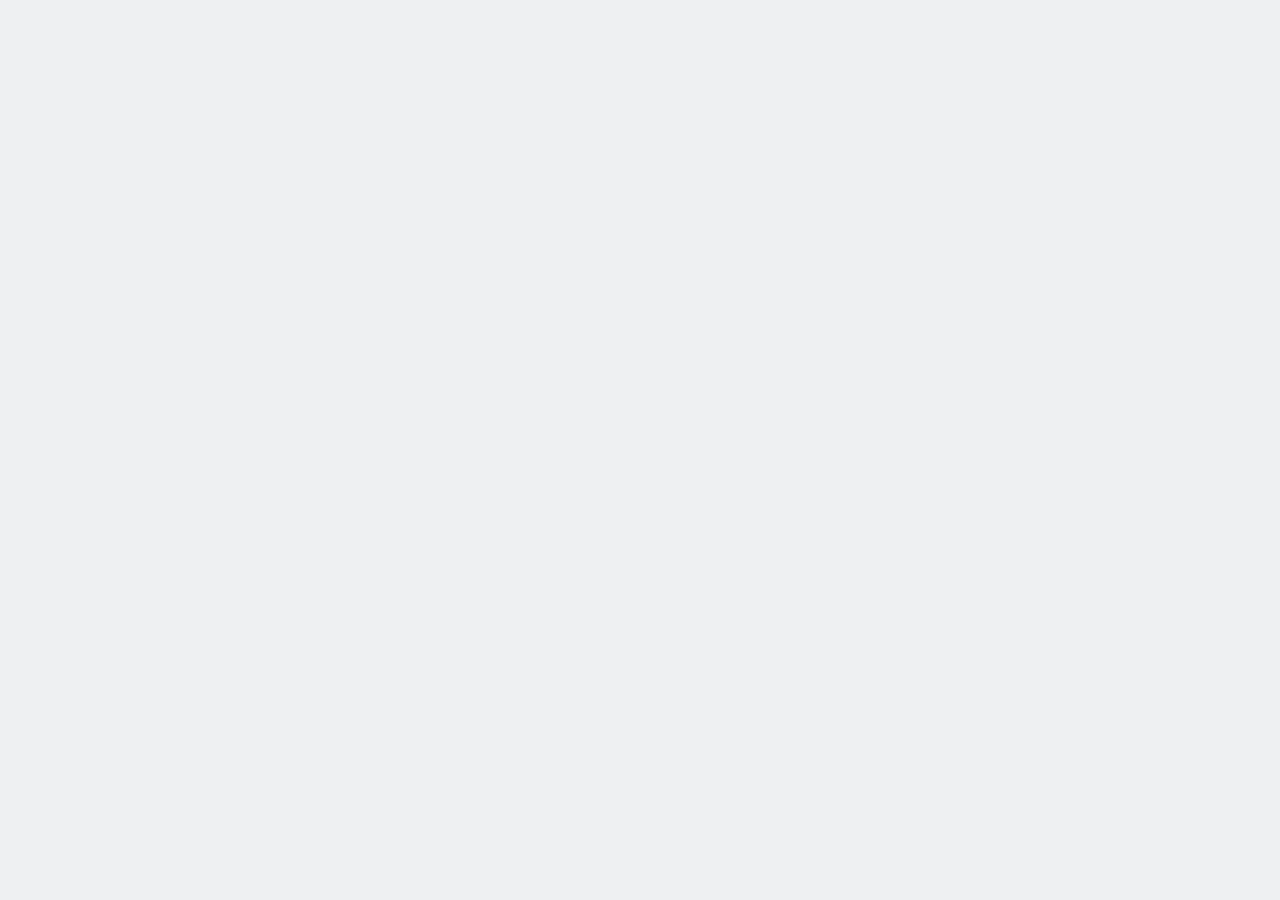
==== addins/acero-zapatas/Tablero/web/index.html @ 395cefc3 "feat(zapatas): crea el add-in de acero en zapatas en el monorepo (#247) Agrega addins/acero-zapatas " ====
<!doctype html>
<html lang="es">
<head>
<meta charset="utf-8">
<title>Acero en zapatas</title>
<!-- Ventana vacía de #247. El tablero de la maqueta aprobada llega en #252. -->
<style>
body{margin:0;background:#EEF0F2}
</style>
</head>
<body>
</body>
</html>
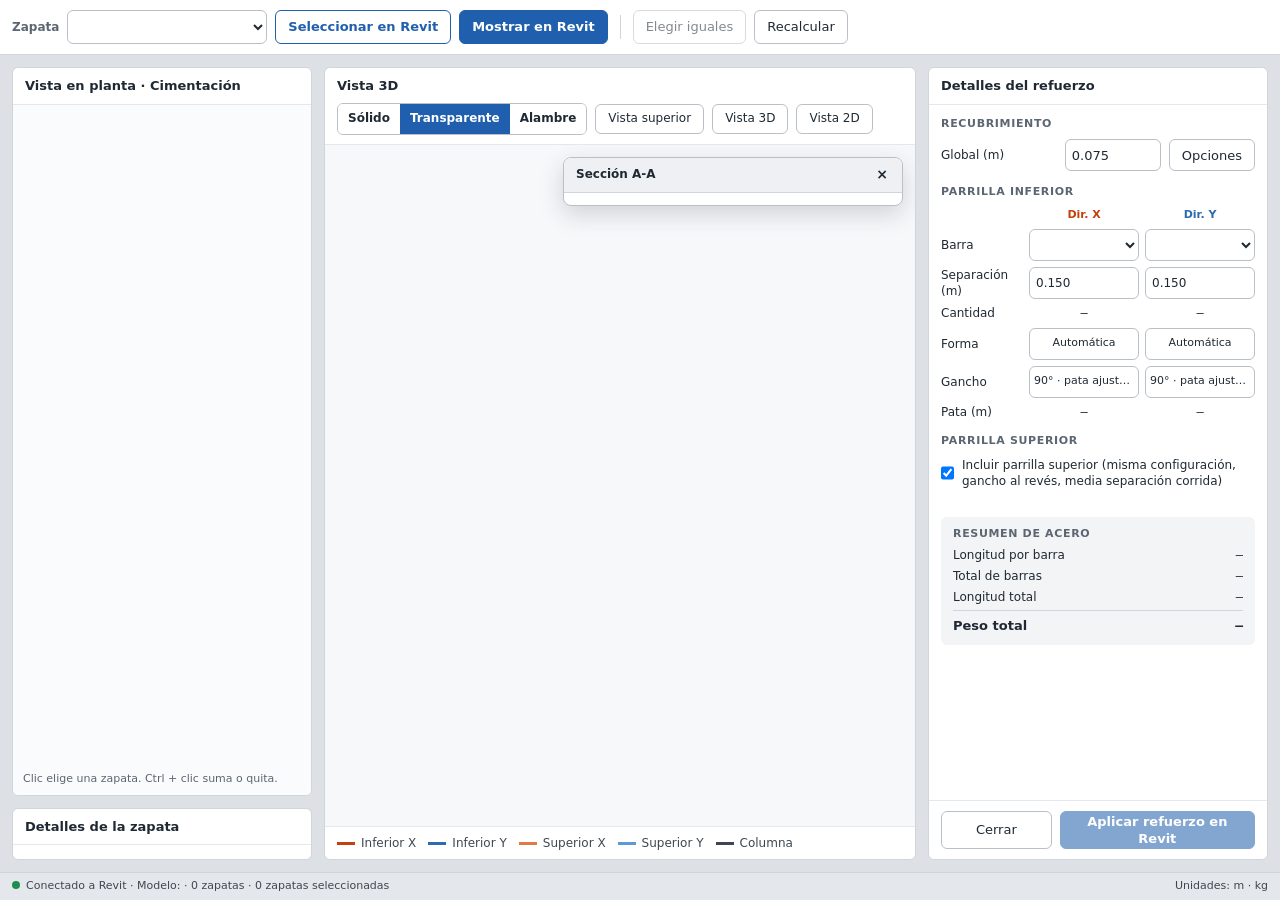
==== commit 683e3523: "feat(zapatas): lector, catalogo, tablero y generacion del acero (#248, #250, #252, #254) Lee las zap" ====
--- a/addins/acero-zapatas/Tablero/web/index.html
+++ b/addins/acero-zapatas/Tablero/web/index.html
@@ -3,11 +3,214 @@
 <head>
 <meta charset="utf-8">
 <title>Acero en zapatas</title>
-<!-- Ventana vacía de #247. El tablero de la maqueta aprobada llega en #252. -->
+<!-- Tablero de zapatas (#252): la maqueta aprobada (#246), con los cambios de Juan Felipe del 04-nov (decisiones 7 y 8 del plan de #247). -->
 <style>
-body{margin:0;background:#EEF0F2}
+:root{--ink:#1F2933;--ink2:#3E4751;--ink3:#5B6672;--line:#D0D5DB;--line2:#E4E7EB;--campo:#B9C0C8;--azul:#1F5FAD;--azul2:#174A87;--x:#C2410C;--y:#2B6CB0;--x2:#E07A44;--y2:#5B9BD5;--bien:#1E8E4E;--mal:#B42318;--amarillo:#8A5A00;--fondoAm:#FFF6DD}
+*{box-sizing:border-box}
+html,body{height:100%;margin:0}
+body{background:#DDE1E6;font:13px/1.35 'Segoe UI',system-ui,sans-serif;color:var(--ink);display:flex;flex-direction:column;overflow:hidden}
+button,select,input{font:inherit;color:inherit}
+button{cursor:pointer}
+button:disabled{cursor:not-allowed;opacity:.55}
+button:focus-visible,input:focus-visible,select:focus-visible{outline:2px solid var(--azul);outline-offset:2px}
+h2{margin:0;font-size:13px;font-weight:600}
+h3{margin:0;font-size:11px;font-weight:700;letter-spacing:.06em;text-transform:uppercase;color:var(--ink3)}
+.mono{font-family:Consolas,monospace}
+.barra{display:flex;flex-wrap:wrap;align-items:center;gap:8px;padding:10px 12px;background:#fff;border-bottom:1px solid var(--line)}
+.btn{height:34px;padding:0 12px;border:1px solid var(--campo);border-radius:6px;background:#fff;font-weight:500}
+.btn.azul{background:var(--azul);border-color:var(--azul);color:#fff;font-weight:600}
+.btn.borde{border-color:var(--azul);color:var(--azul);font-weight:600}
+.sep{width:1px;height:24px;background:var(--line);margin:0 4px}
+select,input[type=number]{height:32px;padding:0 6px;border:1px solid var(--campo);border-radius:6px;background:#fff;width:100%;min-width:0}
+#cuerpo{flex:1;min-height:0;display:grid;grid-template-columns:300px minmax(420px,1fr) 340px;gap:12px;padding:12px}
+.panel{background:#fff;border:1px solid var(--line);border-radius:6px;overflow:hidden;display:flex;flex-direction:column;min-height:0}
+.titulo{display:flex;align-items:center;justify-content:space-between;gap:8px;padding:9px 12px;border-bottom:1px solid var(--line2);flex-wrap:wrap}
+.col{display:flex;flex-direction:column;gap:12px;min-height:0}
+#planta{padding:8px;background:#FAFBFC;flex:1;min-height:180px}
+#planta svg{width:100%;height:100%;display:block}
+.nota{margin:0;padding:0 10px 8px;font-size:11px;color:var(--ink3);background:#FAFBFC}
+dl{margin:0;padding:4px 12px 10px;display:grid;grid-template-columns:auto 1fr;column-gap:8px;overflow:auto}
+dt,dd{padding:5px 0;border-bottom:1px solid #EEF0F3;margin:0}
+dt{color:var(--ink3)}
+dd{text-align:right;font-weight:500}
+#vista{position:relative;flex:1;min-height:0;background:#F7F8FA;overflow:hidden;cursor:grab;touch-action:none}
+#vista:active{cursor:grabbing}
+#svg3d{width:100%;height:100%;display:block}
+.grupo{display:flex;border:1px solid var(--campo);border-radius:6px;overflow:hidden}
+.grupo button{height:30px;padding:0 10px;border:0;background:#fff;font-size:12px;font-weight:600}
+.grupo button[aria-pressed=true]{background:var(--azul);color:#fff}
+#emergente{position:absolute;top:12px;right:12px;width:340px;max-width:calc(100% - 24px);background:#fff;border:1px solid var(--campo);border-radius:8px;box-shadow:0 8px 24px rgba(31,41,51,.18);cursor:default}
+#emergente header{display:flex;align-items:center;justify-content:space-between;padding:4px 4px 4px 12px;background:#EEF0F3;border-bottom:1px solid var(--line);font-size:12px;font-weight:600;border-radius:8px 8px 0 0}
+#emergente svg{width:100%;display:block}
+#emergente footer{display:flex;justify-content:space-between;gap:8px;padding:4px 12px 8px;font-size:11px;color:var(--ink3)}
+.x{width:32px;height:26px;border:0;background:transparent;font-size:14px}
+.leyenda{display:flex;flex-wrap:wrap;gap:12px;padding:8px 12px;border-top:1px solid var(--line2);font-size:12px;color:var(--ink2)}
+.leyenda i{display:inline-block;width:18px;height:3px;margin-right:6px;vertical-align:middle}
+#refuerzo{padding:12px;display:flex;flex-direction:column;gap:14px;overflow:auto;flex:1}
+.seccion{display:flex;flex-direction:column;gap:8px}
+.tabla{display:grid;grid-template-columns:82px minmax(0,1fr) minmax(0,1fr);gap:6px;align-items:center;font-size:12px}
+.tabla .cab{font-size:11px;font-weight:700;text-align:center}
+.tabla .val{text-align:center;font-family:Consolas,monospace}
+.elige{height:32px;width:100%;padding:0 4px;border:1px solid var(--campo);border-radius:6px;background:#fff;font-size:11px;overflow:hidden;white-space:nowrap;text-overflow:ellipsis}
+.fila{display:flex;align-items:center;gap:8px}
+.fila label{flex:1;font-size:12px}
+.fila input[type=number]{width:96px;flex:none}
+.resumen{background:#F3F4F6;border-radius:6px;padding:10px 12px;display:flex;flex-direction:column;gap:5px;font-size:12px}
+.resumen div{display:flex;justify-content:space-between}
+.resumen .tot{font-size:13px;font-weight:700;padding-top:6px;border-top:1px solid var(--line)}
+#avisos{display:flex;flex-direction:column;gap:6px;font-size:12px}
+#avisos div{padding:6px 8px;border-radius:6px;background:var(--fondoAm);color:var(--amarillo)}
+#avisos div.mal{background:#FDECEA;color:var(--mal)}
+.pie{display:flex;gap:8px;padding:10px 12px;border-top:1px solid var(--line2)}
+.pie .btn{height:38px;flex:1}
+.pie .btn.azul{flex:2}
+#estado{display:flex;flex-wrap:wrap;justify-content:space-between;gap:8px;padding:6px 12px;background:#E4E7EB;border-top:1px solid var(--line);font-size:11px;color:var(--ink2)}
+#estado i{display:inline-block;width:8px;height:8px;border-radius:50%;background:var(--bien);margin-right:6px}
+#toast{position:fixed;left:50%;bottom:44px;transform:translateX(-50%);max-width:70%;background:#2B3138;color:#F3F4F6;padding:10px 14px;border-radius:6px;font-size:12px;box-shadow:0 8px 24px rgba(31,41,51,.3);z-index:30}
+#toast.mal{background:var(--mal)}
+#toast.bien{background:var(--bien)}
+.modal{position:fixed;inset:0;background:rgba(31,41,51,.45);display:flex;align-items:center;justify-content:center;z-index:20}
+.caja{background:#fff;border-radius:8px;width:min(860px,92vw);max-height:86vh;display:flex;flex-direction:column;box-shadow:0 12px 32px rgba(31,41,51,.3)}
+.caja.chica{width:min(440px,92vw)}
+.caja header{display:flex;align-items:center;justify-content:space-between;gap:8px;padding:10px 14px;border-bottom:1px solid var(--line2);flex-wrap:wrap}
+.caja .contenido{padding:12px 14px;overflow:auto}
+.caja footer{display:flex;justify-content:flex-end;gap:8px;padding:10px 14px;border-top:1px solid var(--line2)}
+.rejilla{display:grid;grid-template-columns:repeat(auto-fill,minmax(112px,1fr));gap:8px}
+.ficha{display:flex;flex-direction:column;align-items:center;gap:4px;padding:8px 6px;border:1px solid var(--line);border-radius:6px;background:#fff;font-size:11px;min-height:96px}
+.ficha svg{width:90px;height:54px}
+.ficha.tenue{opacity:.55}
+.ficha[aria-pressed=true]{border:2px solid var(--azul);background:#E6EEF8;opacity:1}
+.ficha small{color:var(--ink3)}
+[hidden]{display:none!important}
+@media (max-width:1100px){#cuerpo{grid-template-columns:260px minmax(320px,1fr) 300px}}
 </style>
 </head>
 <body>
+<div class="barra">
+  <label for="sel" style="font-size:12px;font-weight:600;color:var(--ink3)">Zapata</label>
+  <select id="sel" style="width:auto;min-width:200px;height:34px"></select>
+  <button class="btn borde" id="bSeleccionar">Seleccionar en Revit</button>
+  <button class="btn azul" id="bMostrar">Mostrar en Revit</button>
+  <span class="sep"></span>
+  <button class="btn" id="bIguales">Elegir iguales</button>
+  <button class="btn" id="bRecalcular">Recalcular</button>
+</div>
+
+<div id="cuerpo">
+  <div class="col">
+    <section class="panel" style="flex:1">
+      <div class="titulo"><h2>Vista en planta · Cimentación</h2><span class="mono" id="cota" style="font-size:11px;color:var(--ink3)"></span></div>
+      <div id="planta"></div>
+      <p class="nota" id="notaPlanta">Clic elige una zapata. Ctrl + clic suma o quita.</p>
+    </section>
+    <section class="panel" style="max-height:48%">
+      <div class="titulo"><h2>Detalles de la zapata</h2></div>
+      <dl id="detalles"></dl>
+    </section>
+  </div>
+
+  <section class="panel">
+    <div class="titulo">
+      <h2 id="titulo3d">Vista 3D</h2>
+      <div style="display:flex;flex-wrap:wrap;align-items:center;gap:8px">
+        <div class="grupo" id="modos">
+          <button data-modo="solido" aria-pressed="false">Sólido</button>
+          <button data-modo="transparente" aria-pressed="true">Transparente</button>
+          <button data-modo="alambre" aria-pressed="false">Alambre</button>
+        </div>
+        <button class="btn" style="height:30px;font-size:12px" id="bArriba">Vista superior</button>
+        <button class="btn" style="height:30px;font-size:12px" id="bIso">Vista 3D</button>
+        <button class="btn" style="height:30px;font-size:12px" id="b2d" aria-pressed="true">Vista 2D</button>
+      </div>
+    </div>
+    <div id="vista">
+      <svg id="svg3d" role="img" aria-label="Vista 3D de la zapata y su acero"></svg>
+      <div id="emergente">
+        <header><span id="titulo2d">Sección A-A</span><button class="x" id="c2d" aria-label="Cerrar vista 2D">×</button></header>
+        <div id="sec2d"></div>
+        <footer><span id="esc2d"></span><span id="gan2d"></span></footer>
+      </div>
+    </div>
+    <div class="leyenda">
+      <span><i style="background:var(--x)"></i>Inferior X</span>
+      <span><i style="background:var(--y)"></i>Inferior Y</span>
+      <span><i style="background:var(--x2)"></i>Superior X</span>
+      <span><i style="background:var(--y2)"></i>Superior Y</span>
+      <span><i style="background:var(--ink2)"></i>Columna</span>
+    </div>
+  </section>
+
+  <section class="panel">
+    <div class="titulo"><h2>Detalles del refuerzo</h2></div>
+    <div id="refuerzo">
+      <div class="seccion">
+        <h3>Recubrimiento</h3>
+        <div class="fila"><label for="recG">Global (m)</label><input id="recG" type="number" step="0.005" min="0"><button class="btn" style="height:32px" id="bOpciones">Opciones</button></div>
+      </div>
+      <div class="seccion">
+        <h3>Parrilla inferior</h3>
+        <div class="tabla">
+          <span></span><span class="cab" style="color:var(--x)">Dir. X</span><span class="cab" style="color:var(--y)">Dir. Y</span>
+          <span>Barra</span><select id="numX" aria-label="Barra dirección X"></select><select id="numY" aria-label="Barra dirección Y"></select>
+          <span>Separación (m)</span><input id="sepX" type="number" step="0.01" min="0.01" aria-label="Separación dirección X"><input id="sepY" type="number" step="0.01" min="0.01" aria-label="Separación dirección Y">
+          <span>Cantidad</span><span class="val" id="canX">–</span><span class="val" id="canY">–</span>
+          <span>Forma</span><button class="elige" id="forX"></button><button class="elige" id="forY"></button>
+          <span>Gancho</span><button class="elige" id="ganX"></button><button class="elige" id="ganY"></button>
+          <span>Pata (m)</span><span class="val" id="patX">–</span><span class="val" id="patY">–</span>
+        </div>
+      </div>
+      <div class="seccion">
+        <h3>Parrilla superior</h3>
+        <label class="fila" style="min-height:28px"><input type="checkbox" id="sup" style="width:16px;height:16px;margin:0"><span style="font-size:12px">Incluir parrilla superior (misma configuración, gancho al revés, media separación corrida)</span></label>
+      </div>
+      <div id="avisos"></div>
+      <div class="resumen">
+        <h3>Resumen de acero</h3>
+        <div><span>Longitud por barra</span><span class="mono" id="rLon">–</span></div>
+        <div><span>Total de barras</span><span class="mono" id="rBar">–</span></div>
+        <div><span>Longitud total</span><span class="mono" id="rTot">–</span></div>
+        <div class="tot"><span>Peso total</span><span class="mono" id="rKg">–</span></div>
+      </div>
+    </div>
+    <div class="pie">
+      <button class="btn" id="bCerrar">Cerrar</button>
+      <button class="btn azul" id="bAplicar">Aplicar refuerzo en Revit</button>
+    </div>
+  </section>
+</div>
+
+<div id="estado"><span><i></i><span id="txtEstado">Leyendo el modelo…</span></span><span>Unidades: m · kg</span></div>
+<div id="toast" role="status" hidden></div>
+
+<div class="modal" id="mOpciones" hidden>
+  <div class="caja chica" role="dialog" aria-modal="true" aria-labelledby="tOpc">
+    <header><h2 id="tOpc">Recubrimiento por cara</h2><button class="x" data-cierra aria-label="Cerrar">×</button></header>
+    <div class="contenido seccion">
+      <div class="fila"><label for="recI">Abajo (m)</label><input id="recI" type="number" step="0.005" min="0"></div>
+      <div class="fila"><label for="recL">Lados (m)</label><input id="recL" type="number" step="0.005" min="0"></div>
+      <div class="fila"><label for="recS">Arriba (m)</label><input id="recS" type="number" step="0.005" min="0"></div>
+    </div>
+    <footer><button class="btn azul" data-cierra>Listo</button></footer>
+  </div>
+</div>
+
+<div class="modal" id="mCatalogo" hidden>
+  <div class="caja" role="dialog" aria-modal="true" aria-labelledby="tCat">
+    <header><h2 id="tCat">Catálogo</h2>
+      <label class="fila" id="filtroCat" style="font-size:12px"><input type="checkbox" id="todas" style="margin:0"><span>Mostrar todas</span></label>
+      <button class="x" data-cierra aria-label="Cerrar">×</button></header>
+    <div class="contenido"><div class="rejilla" id="rejilla"></div></div>
+  </div>
+</div>
+
+<div class="modal" id="mConfirmar" hidden>
+  <div class="caja chica" role="alertdialog" aria-modal="true" aria-labelledby="tCon">
+    <header><h2 id="tCon">Antes de generar</h2></header>
+    <div class="contenido" id="txtConfirmar"></div>
+    <footer><button class="btn" data-cierra>Cancelar</button><button class="btn azul" id="bConfirmar">Generar</button></footer>
+  </div>
+</div>
+
+<script src="zapatas.js"></script>
 </body>
 </html>
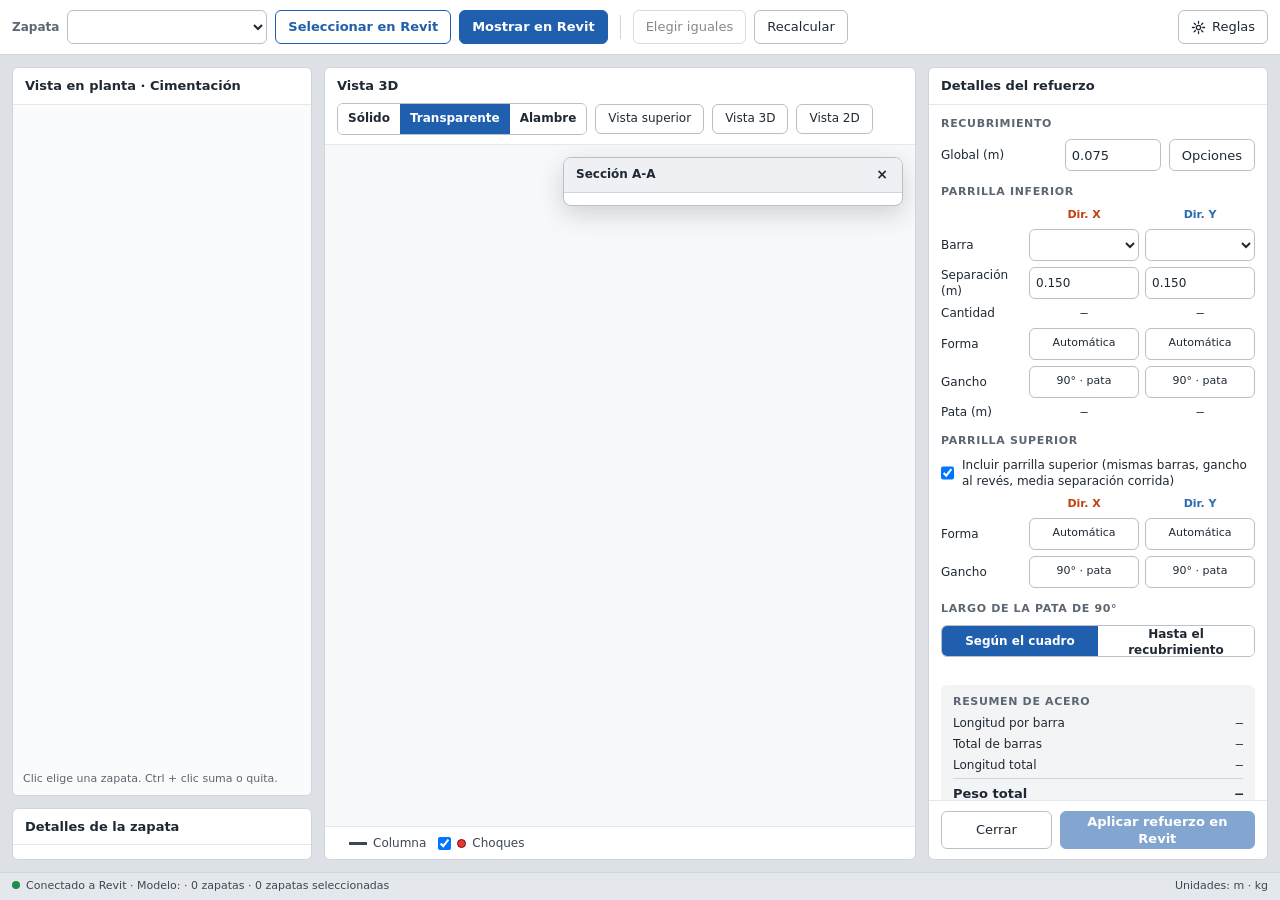
==== commit 0c0ddb20: "feat(zapatas): tablero con choques, colores, reglas y apartado en Revit - Vista 3D y seccion dibujad" ====
--- a/addins/acero-zapatas/Tablero/web/index.html
+++ b/addins/acero-zapatas/Tablero/web/index.html
@@ -46,6 +46,20 @@
 .x{width:32px;height:26px;border:0;background:transparent;font-size:14px}
 .leyenda{display:flex;flex-wrap:wrap;gap:12px;padding:8px 12px;border-top:1px solid var(--line2);font-size:12px;color:var(--ink2)}
 .leyenda i{display:inline-block;width:18px;height:3px;margin-right:6px;vertical-align:middle}
+.leyenda .punto{display:inline-block;width:9px;height:9px;border-radius:50%;background:#E53935;border:1px solid #7A0E0E}
+#diametros{display:flex;flex-wrap:wrap;gap:12px}
+#textoChoque{color:var(--mal);border-top:0;padding-top:0}
+.aviso-reglas{display:flex;flex-direction:column;gap:8px;padding:10px 12px;border:1px solid #E8C88F;border-radius:6px;background:#FDF6EA;font-size:12px}
+.candado{padding:6px 10px;border-radius:6px;background:#EEF0F3}
+.candado.abierto{background:#FDF6EA}
+.reglas-campos{display:grid;grid-template-columns:minmax(0,1fr) 150px 28px;gap:8px;align-items:center;font-size:12px;max-width:460px}
+.reglas-campos input,.reglas-tabla input{height:30px;padding:0 6px;border:1px solid var(--campo);border-radius:5px;font-family:Consolas,monospace;font-size:12px;width:100%;min-width:0}
+.reglas-campos input:disabled,.reglas-tabla input:disabled{background:#F3F4F6;color:var(--ink2)}
+.reglas-campos span{color:var(--ink3)}
+.reglas-campos .grupo button{white-space:nowrap}
+.reglas-tabla{display:grid;grid-template-columns:40px repeat(5,minmax(0,1fr));gap:5px;align-items:center;font-size:12px;max-width:640px}
+.reglas-tabla .cab{font-size:11px;color:var(--ink3)}
+.reglas-img{width:100%;max-width:820px;border-radius:6px;border:1px solid var(--line)}
 #refuerzo{padding:12px;display:flex;flex-direction:column;gap:14px;overflow:auto;flex:1}
 .seccion{display:flex;flex-direction:column;gap:8px}
 .tabla{display:grid;grid-template-columns:82px minmax(0,1fr) minmax(0,1fr);gap:6px;align-items:center;font-size:12px}
@@ -94,6 +108,11 @@
   <span class="sep"></span>
   <button class="btn" id="bIguales">Elegir iguales</button>
   <button class="btn" id="bRecalcular">Recalcular</button>
+  <span style="flex:1"></span>
+  <button class="btn" id="bReglas" style="display:flex;align-items:center;gap:6px">
+    <svg width="15" height="15" viewBox="0 0 16 16" aria-hidden="true"><circle cx="8" cy="8" r="2.3" stroke="currentColor" stroke-width="1.4" fill="none"></circle><path d="M8 1.5v2M8 12.5v2M1.5 8h2M12.5 8h2M3.4 3.4l1.4 1.4M11.2 11.2l1.4 1.4M3.4 12.6l1.4-1.4M11.2 4.8l1.4-1.4" stroke="currentColor" stroke-width="1.4" stroke-linecap="round"></path></svg>
+    Reglas
+  </button>
 </div>
 
 <div id="cuerpo">
@@ -132,12 +151,11 @@
       </div>
     </div>
     <div class="leyenda">
-      <span><i style="background:var(--x)"></i>Inferior X</span>
-      <span><i style="background:var(--y)"></i>Inferior Y</span>
-      <span><i style="background:var(--x2)"></i>Superior X</span>
-      <span><i style="background:var(--y2)"></i>Superior Y</span>
+      <span id="diametros"></span>
       <span><i style="background:var(--ink2)"></i>Columna</span>
-    </div>
+      <label style="display:flex;align-items:center;gap:6px"><input type="checkbox" id="capaChoques" checked style="margin:0"><b class="punto"></b>Choques</label>
+    </div>
+    <div id="textoChoque" class="leyenda" hidden></div>
   </section>
 
   <section class="panel">
@@ -161,7 +179,19 @@
       </div>
       <div class="seccion">
         <h3>Parrilla superior</h3>
-        <label class="fila" style="min-height:28px"><input type="checkbox" id="sup" style="width:16px;height:16px;margin:0"><span style="font-size:12px">Incluir parrilla superior (misma configuración, gancho al revés, media separación corrida)</span></label>
+        <label class="fila" style="min-height:28px"><input type="checkbox" id="sup" style="width:16px;height:16px;margin:0"><span style="font-size:12px">Incluir parrilla superior (mismas barras, gancho al revés, media separación corrida)</span></label>
+        <div class="tabla" id="tablaSup">
+          <span></span><span class="cab" style="color:var(--x)">Dir. X</span><span class="cab" style="color:var(--y)">Dir. Y</span>
+          <span>Forma</span><button class="elige" id="forSX"></button><button class="elige" id="forSY"></button>
+          <span>Gancho</span><button class="elige" id="ganSX"></button><button class="elige" id="ganSY"></button>
+        </div>
+      </div>
+      <div class="seccion">
+        <h3>Largo de la pata de 90°</h3>
+        <div class="grupo" id="largoPata">
+          <button data-largo="Cuadro" aria-pressed="true" style="flex:1">Según el cuadro</button>
+          <button data-largo="Recubrimiento" aria-pressed="false" style="flex:1">Hasta el recubrimiento</button>
+        </div>
       </div>
       <div id="avisos"></div>
       <div class="resumen">
@@ -197,8 +227,8 @@
 <div class="modal" id="mCatalogo" hidden>
   <div class="caja" role="dialog" aria-modal="true" aria-labelledby="tCat">
     <header><h2 id="tCat">Catálogo</h2>
-      <label class="fila" id="filtroCat" style="font-size:12px"><input type="checkbox" id="todas" style="margin:0"><span>Mostrar todas</span></label>
       <button class="x" data-cierra aria-label="Cerrar">×</button></header>
+    <p class="nota" id="notaCat" style="background:#fff;padding:8px 14px 0"></p>
     <div class="contenido"><div class="rejilla" id="rejilla"></div></div>
   </div>
 </div>
@@ -211,6 +241,51 @@
   </div>
 </div>
 
+<!-- Reglas generales: las mismas de vigas, en el mismo archivo (decisiones 38 y 38a del plan de 2026-11-05). -->
+<div class="modal" id="mReglas" hidden>
+  <div class="caja" role="dialog" aria-modal="true" aria-labelledby="tReg">
+    <header><h2 id="tReg">Reglas generales</h2><button class="x" id="cReglas" aria-label="Cerrar">×</button></header>
+    <div class="contenido seccion" style="gap:12px">
+      <div id="avisoReglas" role="alert" class="aviso-reglas" hidden>
+        <b>Hay cambios sin guardar en las reglas generales.</b>
+        <div class="fila" style="flex-wrap:wrap">
+          <button class="btn azul" id="rAvisoGuardar">Guardar y bloquear</button>
+          <button class="btn" id="rAvisoDescartar">Descartar</button>
+          <button class="btn" id="rAvisoSeguir" style="border:0;color:var(--azul)">Seguir editando</button>
+        </div>
+      </div>
+      <div id="problemaReglas" class="aviso-reglas" hidden></div>
+      <div class="fila candado" id="candado">
+        <svg width="14" height="14" viewBox="0 0 14 14" aria-hidden="true"><rect x="2.5" y="6" width="9" height="6.5" rx="1.2" stroke="currentColor" stroke-width="1.3" fill="none"></rect><path id="arcoCandado" d="M4.5 6V4.5a2.5 2.5 0 0 1 5 0V6" stroke="currentColor" stroke-width="1.3" fill="none" stroke-linecap="round"></path></svg>
+        <span id="txtCandado" style="flex:1;font-size:12px"></span>
+        <button class="btn" id="bCandado" style="height:28px;border:0;background:transparent;color:var(--azul);font-weight:600"></button>
+      </div>
+      <div class="reglas-campos">
+        <label for="rMult">Múltiplo de corte</label><input id="rMult" type="text"><span>m</span>
+        <label for="rGap">Distancia libre entre barras</label><input id="rGap" type="text"><span>cm</span>
+        <span>Varilla</span>
+        <div class="grupo" id="rVarilla"><button data-v="6">6 m</button><button data-v="12">12 m</button></div><span></span>
+        <span>Redondear ganchos</span>
+        <div class="grupo" id="rRedondeo"><button data-v="0">No</button><button data-v="5">5 cm</button><button data-v="10">10 cm</button></div><span></span>
+      </div>
+      <div class="reglas-tabla" id="rTabla"></div>
+      <p class="nota" style="padding:0;background:none">Gancho y estribo: largo total del gancho (curva + tramo recto), en m. En zapatas, el gancho de 90° es el largo de la pata «según el cuadro». Estas reglas valen para vigas y zapatas en este PC.</p>
+      <h3>Cuadros de referencia</h3>
+      <img src="img/ganchos-estandar.jpeg" alt="Dimensiones mínimas para ganchos estándar: ganchos de 90° y 180° y estribos de 135°, con E, D, B y A por barra" class="reglas-img">
+      <img src="img/cuadro-ganchos-traslapos.jpeg" alt="Cuadro de ganchos y traslapos de varillas por barra" class="reglas-img">
+    </div>
+    <footer><button class="btn" id="rCerrar">Cerrar</button><button class="btn azul" id="rGuardar">Guardar y bloquear</button></footer>
+  </div>
+</div>
+
+<div class="modal" id="mChoques" hidden>
+  <div class="caja chica" role="alertdialog" aria-modal="true" aria-labelledby="tCho">
+    <header><h2 id="tCho">Hay barras que chocan</h2></header>
+    <div class="contenido" id="txtChoques"></div>
+    <footer><button class="btn" data-cierra>Revisar</button><button class="btn azul" id="bForzar">Aplicar de todos modos</button></footer>
+  </div>
+</div>
+
 <script src="zapatas.js"></script>
 </body>
 </html>
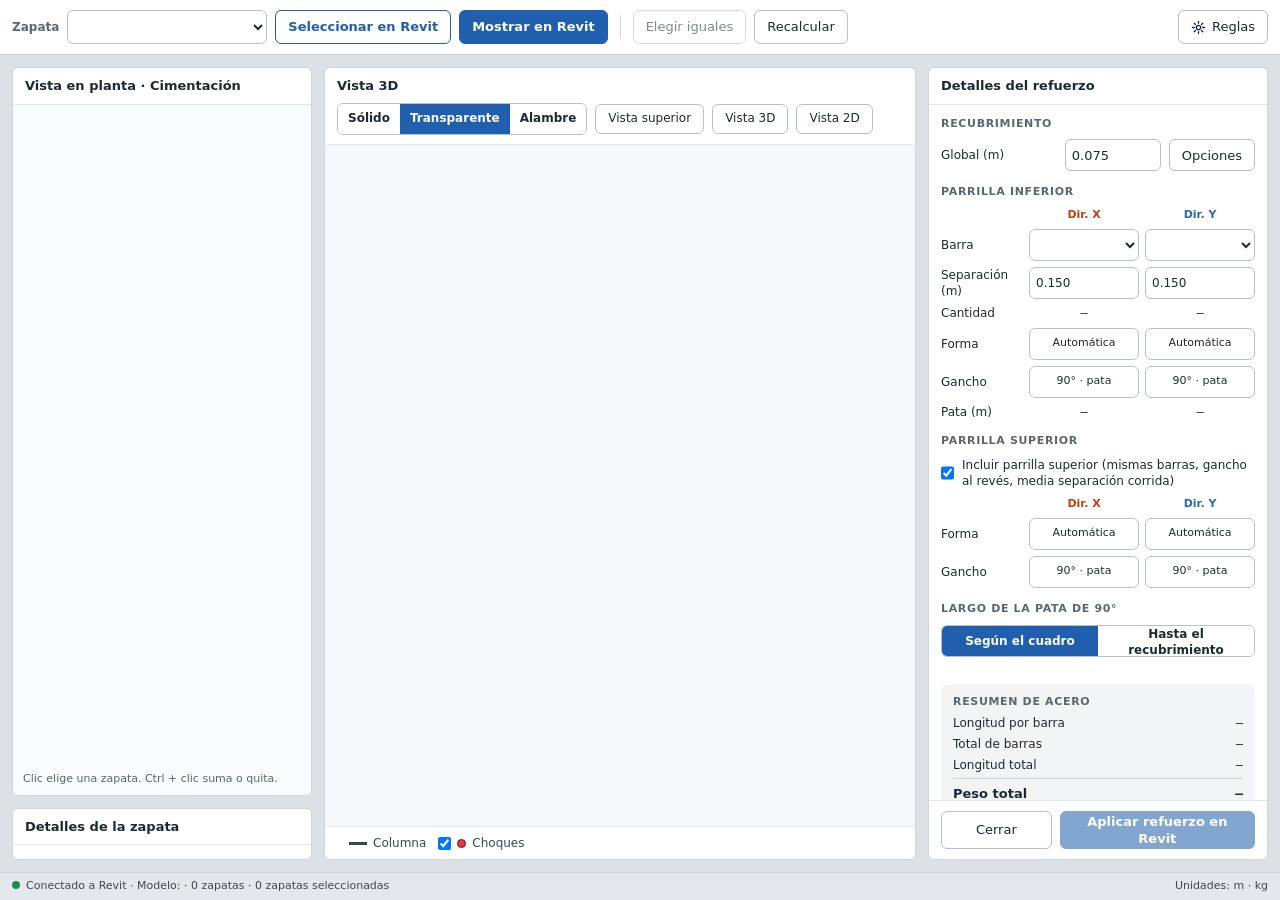
==== commit 2584495a: "feat(zapatas): barra cerrada, colores en Revit y arreglos del tablero - Forma cerrada en el corte (1" ====
--- a/addins/acero-zapatas/Tablero/web/index.html
+++ b/addins/acero-zapatas/Tablero/web/index.html
@@ -38,7 +38,7 @@
 #svg3d{width:100%;height:100%;display:block}
 .grupo{display:flex;border:1px solid var(--campo);border-radius:6px;overflow:hidden}
 .grupo button{height:30px;padding:0 10px;border:0;background:#fff;font-size:12px;font-weight:600}
-.grupo button[aria-pressed=true]{background:var(--azul);color:#fff}
+.grupo button[aria-pressed=true],.btn[aria-pressed=true]{background:var(--azul);color:#fff}
 #emergente{position:absolute;top:12px;right:12px;width:340px;max-width:calc(100% - 24px);background:#fff;border:1px solid var(--campo);border-radius:8px;box-shadow:0 8px 24px rgba(31,41,51,.18);cursor:default}
 #emergente header{display:flex;align-items:center;justify-content:space-between;padding:4px 4px 4px 12px;background:#EEF0F3;border-bottom:1px solid var(--line);font-size:12px;font-weight:600;border-radius:8px 8px 0 0}
 #emergente svg{width:100%;display:block}
@@ -48,7 +48,8 @@
 .leyenda i{display:inline-block;width:18px;height:3px;margin-right:6px;vertical-align:middle}
 .leyenda .punto{display:inline-block;width:9px;height:9px;border-radius:50%;background:#E53935;border:1px solid #7A0E0E}
 #diametros{display:flex;flex-wrap:wrap;gap:12px}
-#textoChoque{color:var(--mal);border-top:0;padding-top:0}
+/* Encima de la vista, sin cambiar su tamaño: si ocupara una línea, el punto se correría y parpadearía (H17). */
+#textoChoque{position:absolute;left:12px;bottom:12px;max-width:calc(100% - 24px);padding:6px 10px;background:#fff;border:1px solid var(--campo);border-radius:6px;box-shadow:0 4px 12px rgba(31,41,51,.15);font-size:12px;color:var(--mal);pointer-events:none}
 .aviso-reglas{display:flex;flex-direction:column;gap:8px;padding:10px 12px;border:1px solid #E8C88F;border-radius:6px;background:#FDF6EA;font-size:12px}
 .candado{padding:6px 10px;border-radius:6px;background:#EEF0F3}
 .candado.abierto{background:#FDF6EA}
@@ -59,13 +60,13 @@
 .reglas-campos .grupo button{white-space:nowrap}
 .reglas-tabla{display:grid;grid-template-columns:40px repeat(5,minmax(0,1fr));gap:5px;align-items:center;font-size:12px;max-width:640px}
 .reglas-tabla .cab{font-size:11px;color:var(--ink3)}
-.reglas-img{width:100%;max-width:820px;border-radius:6px;border:1px solid var(--line)}
 #refuerzo{padding:12px;display:flex;flex-direction:column;gap:14px;overflow:auto;flex:1}
 .seccion{display:flex;flex-direction:column;gap:8px}
 .tabla{display:grid;grid-template-columns:82px minmax(0,1fr) minmax(0,1fr);gap:6px;align-items:center;font-size:12px}
 .tabla .cab{font-size:11px;font-weight:700;text-align:center}
 .tabla .val{text-align:center;font-family:Consolas,monospace}
 .elige{height:32px;width:100%;padding:0 4px;border:1px solid var(--campo);border-radius:6px;background:#fff;font-size:11px;overflow:hidden;white-space:nowrap;text-overflow:ellipsis}
+.elige:disabled{background:#F3F4F6;color:var(--ink3)}
 .fila{display:flex;align-items:center;gap:8px}
 .fila label{flex:1;font-size:12px}
 .fila input[type=number]{width:96px;flex:none}
@@ -139,23 +140,23 @@
         </div>
         <button class="btn" style="height:30px;font-size:12px" id="bArriba">Vista superior</button>
         <button class="btn" style="height:30px;font-size:12px" id="bIso">Vista 3D</button>
-        <button class="btn" style="height:30px;font-size:12px" id="b2d" aria-pressed="true">Vista 2D</button>
+        <button class="btn" style="height:30px;font-size:12px" id="b2d" aria-pressed="false">Vista 2D</button>
       </div>
     </div>
     <div id="vista">
       <svg id="svg3d" role="img" aria-label="Vista 3D de la zapata y su acero"></svg>
-      <div id="emergente">
+      <div id="emergente" hidden>
         <header><span id="titulo2d">Sección A-A</span><button class="x" id="c2d" aria-label="Cerrar vista 2D">×</button></header>
         <div id="sec2d"></div>
         <footer><span id="esc2d"></span><span id="gan2d"></span></footer>
       </div>
+      <div id="textoChoque" hidden></div>
     </div>
     <div class="leyenda">
       <span id="diametros"></span>
       <span><i style="background:var(--ink2)"></i>Columna</span>
       <label style="display:flex;align-items:center;gap:6px"><input type="checkbox" id="capaChoques" checked style="margin:0"><b class="punto"></b>Choques</label>
     </div>
-    <div id="textoChoque" class="leyenda" hidden></div>
   </section>
 
   <section class="panel">
@@ -270,9 +271,6 @@
       </div>
       <div class="reglas-tabla" id="rTabla"></div>
       <p class="nota" style="padding:0;background:none">Gancho y estribo: largo total del gancho (curva + tramo recto), en m. En zapatas, el gancho de 90° es el largo de la pata «según el cuadro». Estas reglas valen para vigas y zapatas en este PC.</p>
-      <h3>Cuadros de referencia</h3>
-      <img src="img/ganchos-estandar.jpeg" alt="Dimensiones mínimas para ganchos estándar: ganchos de 90° y 180° y estribos de 135°, con E, D, B y A por barra" class="reglas-img">
-      <img src="img/cuadro-ganchos-traslapos.jpeg" alt="Cuadro de ganchos y traslapos de varillas por barra" class="reglas-img">
     </div>
     <footer><button class="btn" id="rCerrar">Cerrar</button><button class="btn azul" id="rGuardar">Guardar y bloquear</button></footer>
   </div>
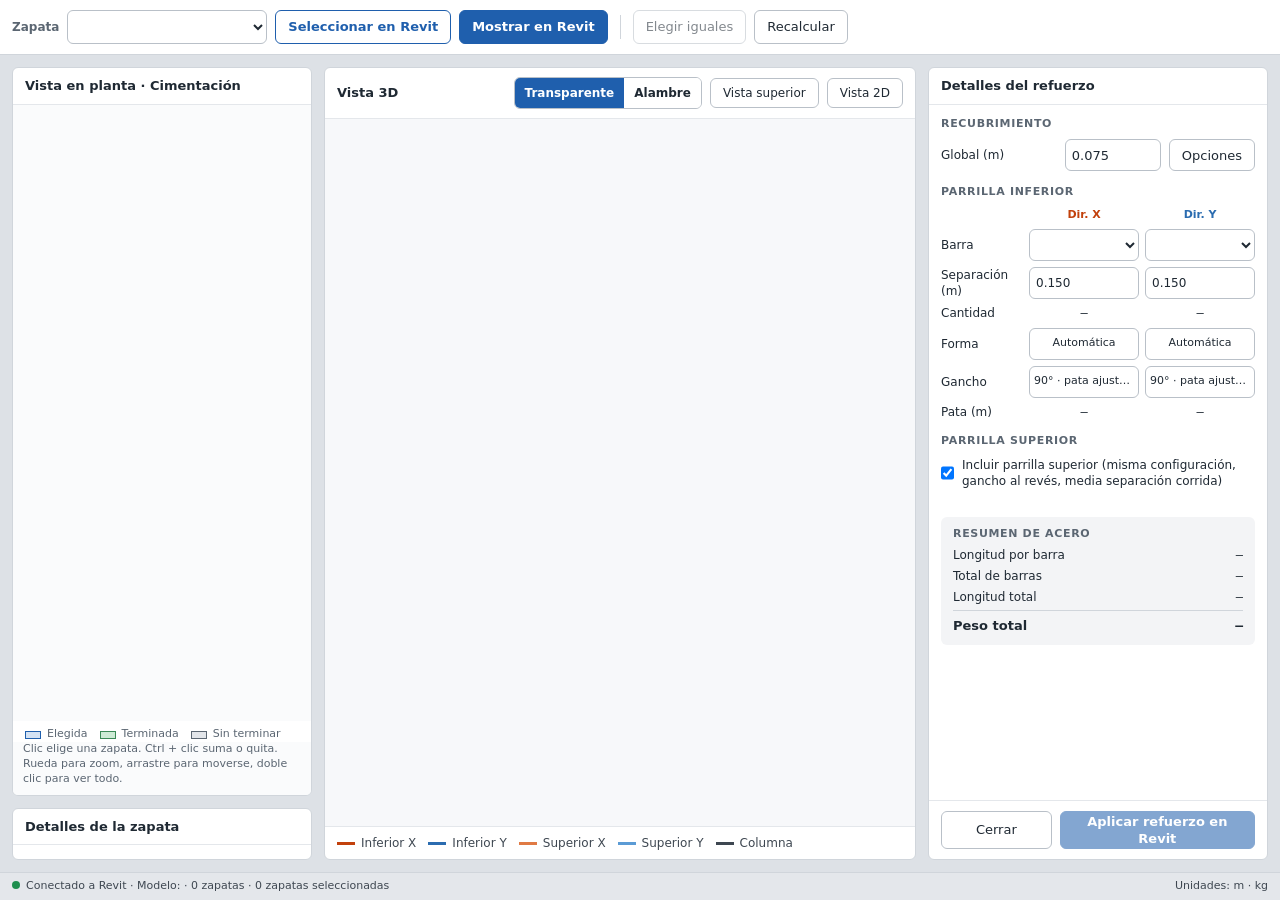
==== commit e3efd9a6: "fix(zapatas): barras en los ejes de la columna, sin barras imposibles y tablero como vigas - Los eje" ====
--- a/addins/acero-zapatas/Tablero/web/index.html
+++ b/addins/acero-zapatas/Tablero/web/index.html
@@ -26,8 +26,16 @@
 .panel{background:#fff;border:1px solid var(--line);border-radius:6px;overflow:hidden;display:flex;flex-direction:column;min-height:0}
 .titulo{display:flex;align-items:center;justify-content:space-between;gap:8px;padding:9px 12px;border-bottom:1px solid var(--line2);flex-wrap:wrap}
 .col{display:flex;flex-direction:column;gap:12px;min-height:0}
-#planta{padding:8px;background:#FAFBFC;flex:1;min-height:180px}
+#planta{padding:8px;background:#FAFBFC;flex:1;min-height:180px;overflow:hidden;touch-action:none;cursor:grab}
 #planta svg{width:100%;height:100%;display:block}
+.leyendaPlanta{display:flex;flex-wrap:wrap;gap:12px;padding:6px 12px 0;font-size:11px;color:var(--ink3)}
+.leyendaPlanta span{display:flex;align-items:center;gap:6px}
+.leyendaPlanta i{width:16px;height:8px;border:1px solid;box-sizing:border-box}
+.palomita{display:flex;align-items:center;gap:5px;height:22px;padding:0 4px;border:0;border-radius:11px;background:transparent;font:inherit;font-size:11px;font-weight:600;color:#3B8A57;cursor:pointer}
+.palomita .circulo{width:16px;height:16px;box-sizing:border-box;border-radius:50%;border:1.5px solid #B5BCC4;display:grid;place-items:center;transition:background 120ms ease-out,border-color 120ms ease-out}
+.palomita .circulo svg{visibility:hidden}
+.palomita[aria-pressed="true"] .circulo{background:#3B8A57;border-color:#3B8A57}
+.palomita[aria-pressed="true"] .circulo svg{visibility:visible}
 .nota{margin:0;padding:0 10px 8px;font-size:11px;color:var(--ink3);background:#FAFBFC}
 dl{margin:0;padding:4px 12px 10px;display:grid;grid-template-columns:auto 1fr;column-gap:8px;overflow:auto}
 dt,dd{padding:5px 0;border-bottom:1px solid #EEF0F3;margin:0}
@@ -38,35 +46,20 @@
 #svg3d{width:100%;height:100%;display:block}
 .grupo{display:flex;border:1px solid var(--campo);border-radius:6px;overflow:hidden}
 .grupo button{height:30px;padding:0 10px;border:0;background:#fff;font-size:12px;font-weight:600}
-.grupo button[aria-pressed=true],.btn[aria-pressed=true]{background:var(--azul);color:#fff}
+.grupo button[aria-pressed=true]{background:var(--azul);color:#fff}
 #emergente{position:absolute;top:12px;right:12px;width:340px;max-width:calc(100% - 24px);background:#fff;border:1px solid var(--campo);border-radius:8px;box-shadow:0 8px 24px rgba(31,41,51,.18);cursor:default}
-#emergente header{display:flex;align-items:center;justify-content:space-between;padding:4px 4px 4px 12px;background:#EEF0F3;border-bottom:1px solid var(--line);font-size:12px;font-weight:600;border-radius:8px 8px 0 0}
+#emergente header{display:flex;cursor:move;user-select:none;align-items:center;justify-content:space-between;padding:4px 4px 4px 12px;background:#EEF0F3;border-bottom:1px solid var(--line);font-size:12px;font-weight:600;border-radius:8px 8px 0 0}
 #emergente svg{width:100%;display:block}
 #emergente footer{display:flex;justify-content:space-between;gap:8px;padding:4px 12px 8px;font-size:11px;color:var(--ink3)}
 .x{width:32px;height:26px;border:0;background:transparent;font-size:14px}
 .leyenda{display:flex;flex-wrap:wrap;gap:12px;padding:8px 12px;border-top:1px solid var(--line2);font-size:12px;color:var(--ink2)}
 .leyenda i{display:inline-block;width:18px;height:3px;margin-right:6px;vertical-align:middle}
-.leyenda .punto{display:inline-block;width:9px;height:9px;border-radius:50%;background:#E53935;border:1px solid #7A0E0E}
-#diametros{display:flex;flex-wrap:wrap;gap:12px}
-/* Encima de la vista, sin cambiar su tamaño: si ocupara una línea, el punto se correría y parpadearía (H17). */
-#textoChoque{position:absolute;left:12px;bottom:12px;max-width:calc(100% - 24px);padding:6px 10px;background:#fff;border:1px solid var(--campo);border-radius:6px;box-shadow:0 4px 12px rgba(31,41,51,.15);font-size:12px;color:var(--mal);pointer-events:none}
-.aviso-reglas{display:flex;flex-direction:column;gap:8px;padding:10px 12px;border:1px solid #E8C88F;border-radius:6px;background:#FDF6EA;font-size:12px}
-.candado{padding:6px 10px;border-radius:6px;background:#EEF0F3}
-.candado.abierto{background:#FDF6EA}
-.reglas-campos{display:grid;grid-template-columns:minmax(0,1fr) 150px 28px;gap:8px;align-items:center;font-size:12px;max-width:460px}
-.reglas-campos input,.reglas-tabla input{height:30px;padding:0 6px;border:1px solid var(--campo);border-radius:5px;font-family:Consolas,monospace;font-size:12px;width:100%;min-width:0}
-.reglas-campos input:disabled,.reglas-tabla input:disabled{background:#F3F4F6;color:var(--ink2)}
-.reglas-campos span{color:var(--ink3)}
-.reglas-campos .grupo button{white-space:nowrap}
-.reglas-tabla{display:grid;grid-template-columns:40px repeat(5,minmax(0,1fr));gap:5px;align-items:center;font-size:12px;max-width:640px}
-.reglas-tabla .cab{font-size:11px;color:var(--ink3)}
 #refuerzo{padding:12px;display:flex;flex-direction:column;gap:14px;overflow:auto;flex:1}
 .seccion{display:flex;flex-direction:column;gap:8px}
 .tabla{display:grid;grid-template-columns:82px minmax(0,1fr) minmax(0,1fr);gap:6px;align-items:center;font-size:12px}
 .tabla .cab{font-size:11px;font-weight:700;text-align:center}
 .tabla .val{text-align:center;font-family:Consolas,monospace}
 .elige{height:32px;width:100%;padding:0 4px;border:1px solid var(--campo);border-radius:6px;background:#fff;font-size:11px;overflow:hidden;white-space:nowrap;text-overflow:ellipsis}
-.elige:disabled{background:#F3F4F6;color:var(--ink3)}
 .fila{display:flex;align-items:center;gap:8px}
 .fila label{flex:1;font-size:12px}
 .fila input[type=number]{width:96px;flex:none}
@@ -109,11 +102,6 @@
   <span class="sep"></span>
   <button class="btn" id="bIguales">Elegir iguales</button>
   <button class="btn" id="bRecalcular">Recalcular</button>
-  <span style="flex:1"></span>
-  <button class="btn" id="bReglas" style="display:flex;align-items:center;gap:6px">
-    <svg width="15" height="15" viewBox="0 0 16 16" aria-hidden="true"><circle cx="8" cy="8" r="2.3" stroke="currentColor" stroke-width="1.4" fill="none"></circle><path d="M8 1.5v2M8 12.5v2M1.5 8h2M12.5 8h2M3.4 3.4l1.4 1.4M11.2 11.2l1.4 1.4M3.4 12.6l1.4-1.4M11.2 4.8l1.4-1.4" stroke="currentColor" stroke-width="1.4" stroke-linecap="round"></path></svg>
-    Reglas
-  </button>
 </div>
 
 <div id="cuerpo">
@@ -121,10 +109,17 @@
     <section class="panel" style="flex:1">
       <div class="titulo"><h2>Vista en planta · Cimentación</h2><span class="mono" id="cota" style="font-size:11px;color:var(--ink3)"></span></div>
       <div id="planta"></div>
-      <p class="nota" id="notaPlanta">Clic elige una zapata. Ctrl + clic suma o quita.</p>
+      <div class="leyendaPlanta">
+        <span><i style="background:#D3E2F4;border-color:#1F5FAD"></i>Elegida</span>
+        <span><i style="background:#CDEBD5;border-color:#3B8A57"></i>Terminada</span>
+        <span><i style="background:#E2E5E9;border-color:#5B6672"></i>Sin terminar</span>
+      </div>
+      <p class="nota" id="notaPlanta">Clic elige una zapata. Ctrl + clic suma o quita. Rueda para zoom, arrastre para moverse, doble clic para ver todo.</p>
     </section>
     <section class="panel" style="max-height:48%">
-      <div class="titulo"><h2>Detalles de la zapata</h2></div>
+      <div class="titulo"><h2>Detalles de la zapata</h2>
+        <button type="button" id="bTerminada" class="palomita" aria-pressed="false" title="Marcar como terminada" hidden><span class="circulo"><svg width="9" height="9" viewBox="0 0 10 10" aria-hidden="true"><path d="M1.5 5.2l2.2 2.2L8.5 2.6" stroke="#FFFFFF" stroke-width="1.7" fill="none" stroke-linecap="round" stroke-linejoin="round"/></svg></span><span id="txtTerminada"></span></button>
+      </div>
       <dl id="detalles"></dl>
     </section>
   </div>
@@ -134,12 +129,10 @@
       <h2 id="titulo3d">Vista 3D</h2>
       <div style="display:flex;flex-wrap:wrap;align-items:center;gap:8px">
         <div class="grupo" id="modos">
-          <button data-modo="solido" aria-pressed="false">Sólido</button>
           <button data-modo="transparente" aria-pressed="true">Transparente</button>
           <button data-modo="alambre" aria-pressed="false">Alambre</button>
         </div>
         <button class="btn" style="height:30px;font-size:12px" id="bArriba">Vista superior</button>
-        <button class="btn" style="height:30px;font-size:12px" id="bIso">Vista 3D</button>
         <button class="btn" style="height:30px;font-size:12px" id="b2d" aria-pressed="false">Vista 2D</button>
       </div>
     </div>
@@ -150,12 +143,13 @@
         <div id="sec2d"></div>
         <footer><span id="esc2d"></span><span id="gan2d"></span></footer>
       </div>
-      <div id="textoChoque" hidden></div>
     </div>
     <div class="leyenda">
-      <span id="diametros"></span>
+      <span><i style="background:var(--x)"></i>Inferior X</span>
+      <span><i style="background:var(--y)"></i>Inferior Y</span>
+      <span><i style="background:var(--x2)"></i>Superior X</span>
+      <span><i style="background:var(--y2)"></i>Superior Y</span>
       <span><i style="background:var(--ink2)"></i>Columna</span>
-      <label style="display:flex;align-items:center;gap:6px"><input type="checkbox" id="capaChoques" checked style="margin:0"><b class="punto"></b>Choques</label>
     </div>
   </section>
 
@@ -180,19 +174,7 @@
       </div>
       <div class="seccion">
         <h3>Parrilla superior</h3>
-        <label class="fila" style="min-height:28px"><input type="checkbox" id="sup" style="width:16px;height:16px;margin:0"><span style="font-size:12px">Incluir parrilla superior (mismas barras, gancho al revés, media separación corrida)</span></label>
-        <div class="tabla" id="tablaSup">
-          <span></span><span class="cab" style="color:var(--x)">Dir. X</span><span class="cab" style="color:var(--y)">Dir. Y</span>
-          <span>Forma</span><button class="elige" id="forSX"></button><button class="elige" id="forSY"></button>
-          <span>Gancho</span><button class="elige" id="ganSX"></button><button class="elige" id="ganSY"></button>
-        </div>
-      </div>
-      <div class="seccion">
-        <h3>Largo de la pata de 90°</h3>
-        <div class="grupo" id="largoPata">
-          <button data-largo="Cuadro" aria-pressed="true" style="flex:1">Según el cuadro</button>
-          <button data-largo="Recubrimiento" aria-pressed="false" style="flex:1">Hasta el recubrimiento</button>
-        </div>
+        <label class="fila" style="min-height:28px"><input type="checkbox" id="sup" style="width:16px;height:16px;margin:0"><span style="font-size:12px">Incluir parrilla superior (misma configuración, gancho al revés, media separación corrida)</span></label>
       </div>
       <div id="avisos"></div>
       <div class="resumen">
@@ -228,8 +210,8 @@
 <div class="modal" id="mCatalogo" hidden>
   <div class="caja" role="dialog" aria-modal="true" aria-labelledby="tCat">
     <header><h2 id="tCat">Catálogo</h2>
+      <label class="fila" id="filtroCat" style="font-size:12px"><input type="checkbox" id="todas" style="margin:0"><span>Mostrar todas</span></label>
       <button class="x" data-cierra aria-label="Cerrar">×</button></header>
-    <p class="nota" id="notaCat" style="background:#fff;padding:8px 14px 0"></p>
     <div class="contenido"><div class="rejilla" id="rejilla"></div></div>
   </div>
 </div>
@@ -242,48 +224,6 @@
   </div>
 </div>
 
-<!-- Reglas generales: las mismas de vigas, en el mismo archivo (decisiones 38 y 38a del plan de 2026-11-05). -->
-<div class="modal" id="mReglas" hidden>
-  <div class="caja" role="dialog" aria-modal="true" aria-labelledby="tReg">
-    <header><h2 id="tReg">Reglas generales</h2><button class="x" id="cReglas" aria-label="Cerrar">×</button></header>
-    <div class="contenido seccion" style="gap:12px">
-      <div id="avisoReglas" role="alert" class="aviso-reglas" hidden>
-        <b>Hay cambios sin guardar en las reglas generales.</b>
-        <div class="fila" style="flex-wrap:wrap">
-          <button class="btn azul" id="rAvisoGuardar">Guardar y bloquear</button>
-          <button class="btn" id="rAvisoDescartar">Descartar</button>
-          <button class="btn" id="rAvisoSeguir" style="border:0;color:var(--azul)">Seguir editando</button>
-        </div>
-      </div>
-      <div id="problemaReglas" class="aviso-reglas" hidden></div>
-      <div class="fila candado" id="candado">
-        <svg width="14" height="14" viewBox="0 0 14 14" aria-hidden="true"><rect x="2.5" y="6" width="9" height="6.5" rx="1.2" stroke="currentColor" stroke-width="1.3" fill="none"></rect><path id="arcoCandado" d="M4.5 6V4.5a2.5 2.5 0 0 1 5 0V6" stroke="currentColor" stroke-width="1.3" fill="none" stroke-linecap="round"></path></svg>
-        <span id="txtCandado" style="flex:1;font-size:12px"></span>
-        <button class="btn" id="bCandado" style="height:28px;border:0;background:transparent;color:var(--azul);font-weight:600"></button>
-      </div>
-      <div class="reglas-campos">
-        <label for="rMult">Múltiplo de corte</label><input id="rMult" type="text"><span>m</span>
-        <label for="rGap">Distancia libre entre barras</label><input id="rGap" type="text"><span>cm</span>
-        <span>Varilla</span>
-        <div class="grupo" id="rVarilla"><button data-v="6">6 m</button><button data-v="12">12 m</button></div><span></span>
-        <span>Redondear ganchos</span>
-        <div class="grupo" id="rRedondeo"><button data-v="0">No</button><button data-v="5">5 cm</button><button data-v="10">10 cm</button></div><span></span>
-      </div>
-      <div class="reglas-tabla" id="rTabla"></div>
-      <p class="nota" style="padding:0;background:none">Gancho y estribo: largo total del gancho (curva + tramo recto), en m. En zapatas, el gancho de 90° es el largo de la pata «según el cuadro». Estas reglas valen para vigas y zapatas en este PC.</p>
-    </div>
-    <footer><button class="btn" id="rCerrar">Cerrar</button><button class="btn azul" id="rGuardar">Guardar y bloquear</button></footer>
-  </div>
-</div>
-
-<div class="modal" id="mChoques" hidden>
-  <div class="caja chica" role="alertdialog" aria-modal="true" aria-labelledby="tCho">
-    <header><h2 id="tCho">Hay barras que chocan</h2></header>
-    <div class="contenido" id="txtChoques"></div>
-    <footer><button class="btn" data-cierra>Revisar</button><button class="btn azul" id="bForzar">Aplicar de todos modos</button></footer>
-  </div>
-</div>
-
 <script src="zapatas.js"></script>
 </body>
 </html>
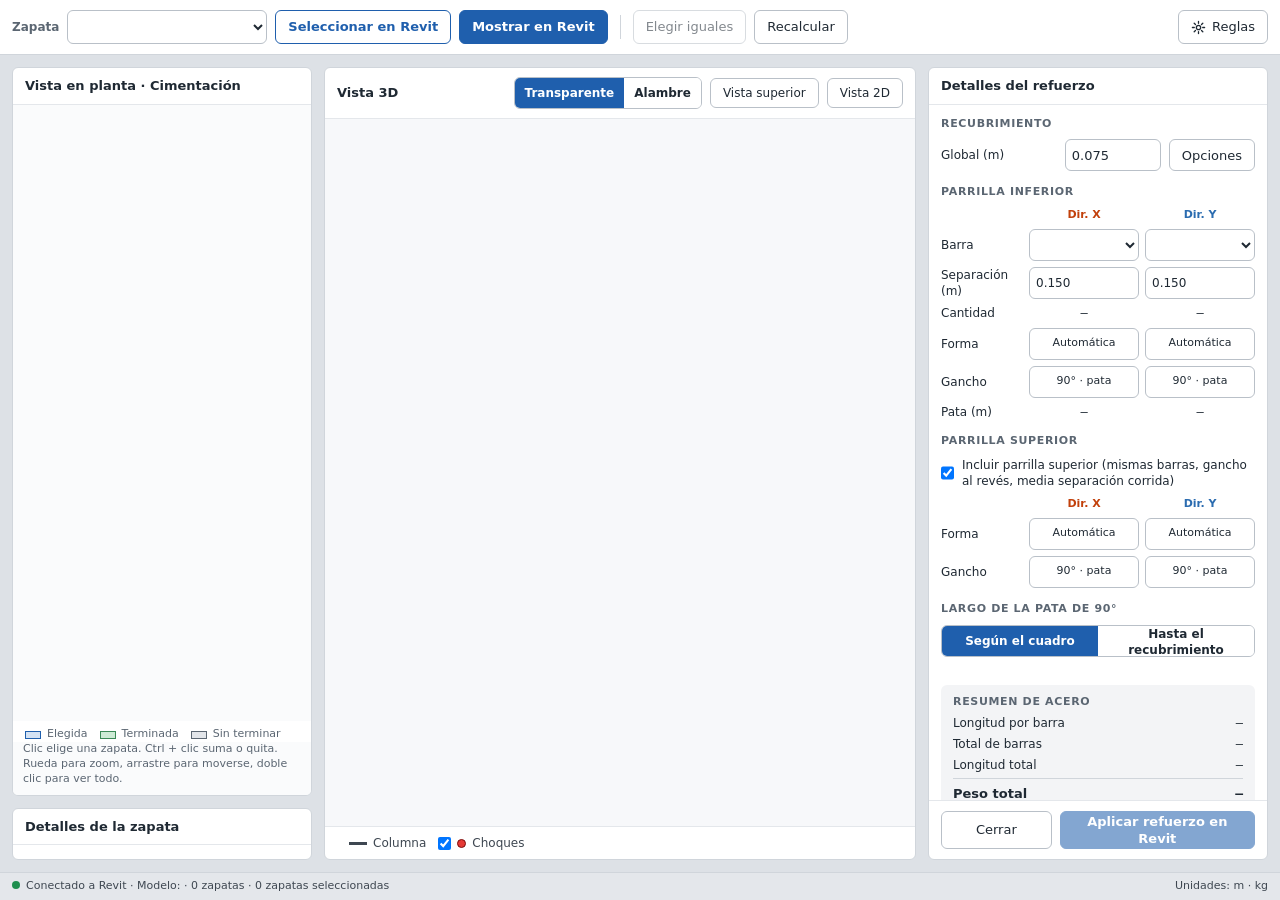
==== commit c99ad5ed: "merge(zapatas): recupera el trabajo de luffi del 05-nov que no llego a main El PR #268 se fusiono en" ====
--- a/addins/acero-zapatas/Tablero/web/index.html
+++ b/addins/acero-zapatas/Tablero/web/index.html
@@ -46,7 +46,7 @@
 #svg3d{width:100%;height:100%;display:block}
 .grupo{display:flex;border:1px solid var(--campo);border-radius:6px;overflow:hidden}
 .grupo button{height:30px;padding:0 10px;border:0;background:#fff;font-size:12px;font-weight:600}
-.grupo button[aria-pressed=true]{background:var(--azul);color:#fff}
+.grupo button[aria-pressed=true],.btn[aria-pressed=true]{background:var(--azul);color:#fff}
 #emergente{position:absolute;top:12px;right:12px;width:340px;max-width:calc(100% - 24px);background:#fff;border:1px solid var(--campo);border-radius:8px;box-shadow:0 8px 24px rgba(31,41,51,.18);cursor:default}
 #emergente header{display:flex;cursor:move;user-select:none;align-items:center;justify-content:space-between;padding:4px 4px 4px 12px;background:#EEF0F3;border-bottom:1px solid var(--line);font-size:12px;font-weight:600;border-radius:8px 8px 0 0}
 #emergente svg{width:100%;display:block}
@@ -54,12 +54,27 @@
 .x{width:32px;height:26px;border:0;background:transparent;font-size:14px}
 .leyenda{display:flex;flex-wrap:wrap;gap:12px;padding:8px 12px;border-top:1px solid var(--line2);font-size:12px;color:var(--ink2)}
 .leyenda i{display:inline-block;width:18px;height:3px;margin-right:6px;vertical-align:middle}
+.leyenda .punto{display:inline-block;width:9px;height:9px;border-radius:50%;background:#E53935;border:1px solid #7A0E0E}
+#diametros{display:flex;flex-wrap:wrap;gap:12px}
+/* Encima de la vista, sin cambiar su tamaño: si ocupara una línea, el punto se correría y parpadearía (H17). */
+#textoChoque{position:absolute;left:12px;bottom:12px;max-width:calc(100% - 24px);padding:6px 10px;background:#fff;border:1px solid var(--campo);border-radius:6px;box-shadow:0 4px 12px rgba(31,41,51,.15);font-size:12px;color:var(--mal);pointer-events:none}
+.aviso-reglas{display:flex;flex-direction:column;gap:8px;padding:10px 12px;border:1px solid #E8C88F;border-radius:6px;background:#FDF6EA;font-size:12px}
+.candado{padding:6px 10px;border-radius:6px;background:#EEF0F3}
+.candado.abierto{background:#FDF6EA}
+.reglas-campos{display:grid;grid-template-columns:minmax(0,1fr) 150px 28px;gap:8px;align-items:center;font-size:12px;max-width:460px}
+.reglas-campos input,.reglas-tabla input{height:30px;padding:0 6px;border:1px solid var(--campo);border-radius:5px;font-family:Consolas,monospace;font-size:12px;width:100%;min-width:0}
+.reglas-campos input:disabled,.reglas-tabla input:disabled{background:#F3F4F6;color:var(--ink2)}
+.reglas-campos span{color:var(--ink3)}
+.reglas-campos .grupo button{white-space:nowrap}
+.reglas-tabla{display:grid;grid-template-columns:40px repeat(5,minmax(0,1fr));gap:5px;align-items:center;font-size:12px;max-width:640px}
+.reglas-tabla .cab{font-size:11px;color:var(--ink3)}
 #refuerzo{padding:12px;display:flex;flex-direction:column;gap:14px;overflow:auto;flex:1}
 .seccion{display:flex;flex-direction:column;gap:8px}
 .tabla{display:grid;grid-template-columns:82px minmax(0,1fr) minmax(0,1fr);gap:6px;align-items:center;font-size:12px}
 .tabla .cab{font-size:11px;font-weight:700;text-align:center}
 .tabla .val{text-align:center;font-family:Consolas,monospace}
 .elige{height:32px;width:100%;padding:0 4px;border:1px solid var(--campo);border-radius:6px;background:#fff;font-size:11px;overflow:hidden;white-space:nowrap;text-overflow:ellipsis}
+.elige:disabled{background:#F3F4F6;color:var(--ink3)}
 .fila{display:flex;align-items:center;gap:8px}
 .fila label{flex:1;font-size:12px}
 .fila input[type=number]{width:96px;flex:none}
@@ -102,6 +117,11 @@
   <span class="sep"></span>
   <button class="btn" id="bIguales">Elegir iguales</button>
   <button class="btn" id="bRecalcular">Recalcular</button>
+  <span style="flex:1"></span>
+  <button class="btn" id="bReglas" style="display:flex;align-items:center;gap:6px">
+    <svg width="15" height="15" viewBox="0 0 16 16" aria-hidden="true"><circle cx="8" cy="8" r="2.3" stroke="currentColor" stroke-width="1.4" fill="none"></circle><path d="M8 1.5v2M8 12.5v2M1.5 8h2M12.5 8h2M3.4 3.4l1.4 1.4M11.2 11.2l1.4 1.4M3.4 12.6l1.4-1.4M11.2 4.8l1.4-1.4" stroke="currentColor" stroke-width="1.4" stroke-linecap="round"></path></svg>
+    Reglas
+  </button>
 </div>
 
 <div id="cuerpo">
@@ -143,13 +163,12 @@
         <div id="sec2d"></div>
         <footer><span id="esc2d"></span><span id="gan2d"></span></footer>
       </div>
+      <div id="textoChoque" hidden></div>
     </div>
     <div class="leyenda">
-      <span><i style="background:var(--x)"></i>Inferior X</span>
-      <span><i style="background:var(--y)"></i>Inferior Y</span>
-      <span><i style="background:var(--x2)"></i>Superior X</span>
-      <span><i style="background:var(--y2)"></i>Superior Y</span>
+      <span id="diametros"></span>
       <span><i style="background:var(--ink2)"></i>Columna</span>
+      <label style="display:flex;align-items:center;gap:6px"><input type="checkbox" id="capaChoques" checked style="margin:0"><b class="punto"></b>Choques</label>
     </div>
   </section>
 
@@ -174,7 +193,19 @@
       </div>
       <div class="seccion">
         <h3>Parrilla superior</h3>
-        <label class="fila" style="min-height:28px"><input type="checkbox" id="sup" style="width:16px;height:16px;margin:0"><span style="font-size:12px">Incluir parrilla superior (misma configuración, gancho al revés, media separación corrida)</span></label>
+        <label class="fila" style="min-height:28px"><input type="checkbox" id="sup" style="width:16px;height:16px;margin:0"><span style="font-size:12px">Incluir parrilla superior (mismas barras, gancho al revés, media separación corrida)</span></label>
+        <div class="tabla" id="tablaSup">
+          <span></span><span class="cab" style="color:var(--x)">Dir. X</span><span class="cab" style="color:var(--y)">Dir. Y</span>
+          <span>Forma</span><button class="elige" id="forSX"></button><button class="elige" id="forSY"></button>
+          <span>Gancho</span><button class="elige" id="ganSX"></button><button class="elige" id="ganSY"></button>
+        </div>
+      </div>
+      <div class="seccion">
+        <h3>Largo de la pata de 90°</h3>
+        <div class="grupo" id="largoPata">
+          <button data-largo="Cuadro" aria-pressed="true" style="flex:1">Según el cuadro</button>
+          <button data-largo="Recubrimiento" aria-pressed="false" style="flex:1">Hasta el recubrimiento</button>
+        </div>
       </div>
       <div id="avisos"></div>
       <div class="resumen">
@@ -210,8 +241,8 @@
 <div class="modal" id="mCatalogo" hidden>
   <div class="caja" role="dialog" aria-modal="true" aria-labelledby="tCat">
     <header><h2 id="tCat">Catálogo</h2>
-      <label class="fila" id="filtroCat" style="font-size:12px"><input type="checkbox" id="todas" style="margin:0"><span>Mostrar todas</span></label>
       <button class="x" data-cierra aria-label="Cerrar">×</button></header>
+    <p class="nota" id="notaCat" style="background:#fff;padding:8px 14px 0"></p>
     <div class="contenido"><div class="rejilla" id="rejilla"></div></div>
   </div>
 </div>
@@ -224,6 +255,48 @@
   </div>
 </div>
 
+<!-- Reglas generales: las mismas de vigas, en el mismo archivo (decisiones 38 y 38a del plan de 2026-11-05). -->
+<div class="modal" id="mReglas" hidden>
+  <div class="caja" role="dialog" aria-modal="true" aria-labelledby="tReg">
+    <header><h2 id="tReg">Reglas generales</h2><button class="x" id="cReglas" aria-label="Cerrar">×</button></header>
+    <div class="contenido seccion" style="gap:12px">
+      <div id="avisoReglas" role="alert" class="aviso-reglas" hidden>
+        <b>Hay cambios sin guardar en las reglas generales.</b>
+        <div class="fila" style="flex-wrap:wrap">
+          <button class="btn azul" id="rAvisoGuardar">Guardar y bloquear</button>
+          <button class="btn" id="rAvisoDescartar">Descartar</button>
+          <button class="btn" id="rAvisoSeguir" style="border:0;color:var(--azul)">Seguir editando</button>
+        </div>
+      </div>
+      <div id="problemaReglas" class="aviso-reglas" hidden></div>
+      <div class="fila candado" id="candado">
+        <svg width="14" height="14" viewBox="0 0 14 14" aria-hidden="true"><rect x="2.5" y="6" width="9" height="6.5" rx="1.2" stroke="currentColor" stroke-width="1.3" fill="none"></rect><path id="arcoCandado" d="M4.5 6V4.5a2.5 2.5 0 0 1 5 0V6" stroke="currentColor" stroke-width="1.3" fill="none" stroke-linecap="round"></path></svg>
+        <span id="txtCandado" style="flex:1;font-size:12px"></span>
+        <button class="btn" id="bCandado" style="height:28px;border:0;background:transparent;color:var(--azul);font-weight:600"></button>
+      </div>
+      <div class="reglas-campos">
+        <label for="rMult">Múltiplo de corte</label><input id="rMult" type="text"><span>m</span>
+        <label for="rGap">Distancia libre entre barras</label><input id="rGap" type="text"><span>cm</span>
+        <span>Varilla</span>
+        <div class="grupo" id="rVarilla"><button data-v="6">6 m</button><button data-v="12">12 m</button></div><span></span>
+        <span>Redondear ganchos</span>
+        <div class="grupo" id="rRedondeo"><button data-v="0">No</button><button data-v="5">5 cm</button><button data-v="10">10 cm</button></div><span></span>
+      </div>
+      <div class="reglas-tabla" id="rTabla"></div>
+      <p class="nota" style="padding:0;background:none">Gancho y estribo: largo total del gancho (curva + tramo recto), en m. En zapatas, el gancho de 90° es el largo de la pata «según el cuadro». Estas reglas valen para vigas y zapatas en este PC.</p>
+    </div>
+    <footer><button class="btn" id="rCerrar">Cerrar</button><button class="btn azul" id="rGuardar">Guardar y bloquear</button></footer>
+  </div>
+</div>
+
+<div class="modal" id="mChoques" hidden>
+  <div class="caja chica" role="alertdialog" aria-modal="true" aria-labelledby="tCho">
+    <header><h2 id="tCho">Hay barras que chocan</h2></header>
+    <div class="contenido" id="txtChoques"></div>
+    <footer><button class="btn" data-cierra>Revisar</button><button class="btn azul" id="bForzar">Aplicar de todos modos</button></footer>
+  </div>
+</div>
+
 <script src="zapatas.js"></script>
 </body>
 </html>
